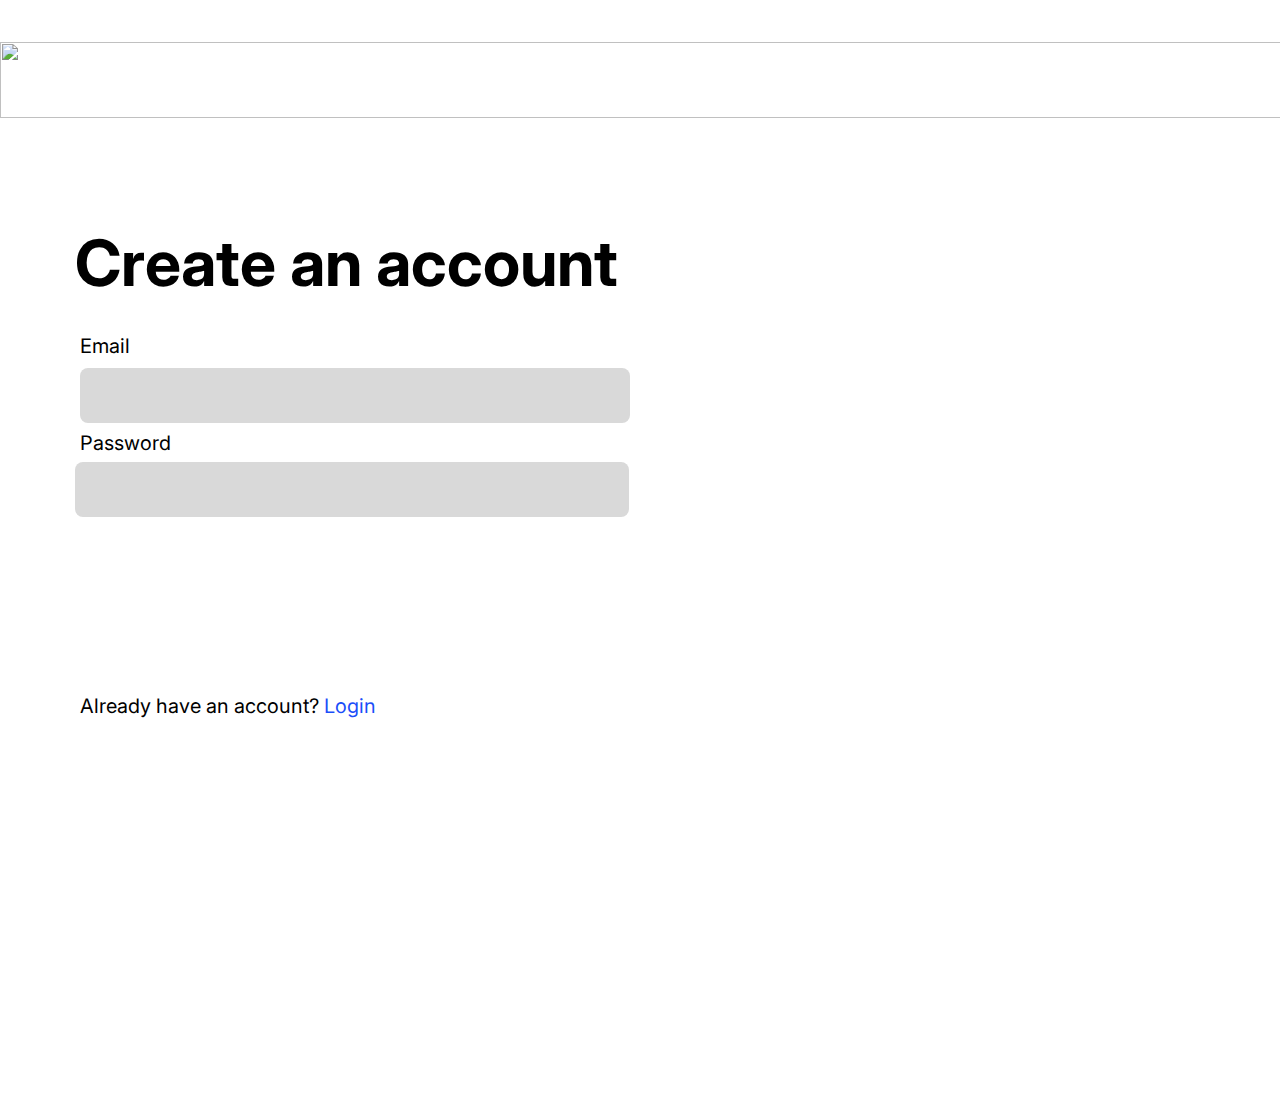
==== index.html @ 6c26e15f "Add files via upload" ====
<!DOCTYPE html>
<html>
  <head>
    <meta charset="utf-8" />
    <link rel="stylesheet" href="globals.css" />
    <link rel="stylesheet" href="styleguide.css" />
    <link rel="stylesheet" href="style.css" />
  </head>
  <body>
    <div class="sign-up-page">
      <img class="header" src="https://c.animaapp.com/o7zbR3n4/img/header.svg" />
      <div class="overlap-group"><div class="text-wrapper">Continue</div></div>
      <div class="div">Create an account</div>
      <div class="rectangle"></div>
      <div class="rectangle-2"></div>
      <div class="text-wrapper-2">Email</div>
      <div class="text-wrapper-3">Password</div>
      <p class="already-have-an">
        <span class="span">Already have an account? </span> <span class="text-wrapper-4">Login</span>
      </p>
    </div>
  </body>
</html>
---- globals.css ----
@import url("https://cdnjs.cloudflare.com/ajax/libs/meyer-reset/2.0/reset.min.css");
@import url("https://fonts.googleapis.com/css?family=Inter:400,700");
* {
  -webkit-font-smoothing: antialiased;
  box-sizing: border-box;
}
html,
body {
  margin: 0px;
  height: 100%;
}
/* a blue color as a generic focus style */
button:focus-visible {
  outline: 2px solid #4a90e2 !important;
  outline: -webkit-focus-ring-color auto 5px !important;
}
a {
  text-decoration: none;
}
---- styleguide.css ----
:root {
  --shape-corner-small: 8px;
}
---- style.css ----
.sign-up-page {
  position: relative;
  width: 1728px;
  height: 1117px;
  background-image: url(https://c.animaapp.com/o7zbR3n4/img/sign-up-page.png);
  background-size: cover;
  background-position: 50% 50%;
}

.sign-up-page .header {
  position: absolute;
  width: 1328px;
  height: 76px;
  top: 42px;
  left: 0;
}

.sign-up-page .overlap-group {
  position: absolute;
  width: 555px;
  height: 91px;
  top: 563px;
  left: 75px;
  background-image: url(https://c.animaapp.com/o7zbR3n4/img/rectangle-14.svg);
  background-size: 100% 100%;
}

.sign-up-page .text-wrapper {
  position: absolute;
  width: 137px;
  top: 25px;
  left: 207px;
  font-family: "Inter", Helvetica;
  font-weight: 400;
  color: #ffffff;
  font-size: 32px;
  letter-spacing: 0;
  line-height: normal;
}

.sign-up-page .div {
  position: absolute;
  width: 612px;
  top: 224px;
  left: 75px;
  font-family: "Inter", Helvetica;
  font-weight: 700;
  color: #000000;
  font-size: 64px;
  letter-spacing: 0;
  line-height: normal;
  white-space: nowrap;
}

.sign-up-page .rectangle {
  width: 550px;
  top: 368px;
  left: 80px;
  position: absolute;
  height: 55px;
  background-color: #d9d9d9;
  border-radius: var(--shape-corner-small);
}

.sign-up-page .rectangle-2 {
  width: 554px;
  top: 462px;
  left: 75px;
  position: absolute;
  height: 55px;
  background-color: #d9d9d9;
  border-radius: var(--shape-corner-small);
}

.sign-up-page .text-wrapper-2 {
  position: absolute;
  width: 51px;
  top: 334px;
  left: 80px;
  font-family: "Inter", Helvetica;
  font-weight: 400;
  color: #000000;
  font-size: 20px;
  letter-spacing: 0;
  line-height: normal;
  white-space: nowrap;
}

.sign-up-page .text-wrapper-3 {
  position: absolute;
  width: 227px;
  top: 431px;
  left: 80px;
  font-family: "Inter", Helvetica;
  font-weight: 400;
  color: #000000;
  font-size: 20px;
  letter-spacing: 0;
  line-height: normal;
}

.sign-up-page .already-have-an {
  position: absolute;
  width: 411px;
  top: 674px;
  left: 80px;
  font-family: "Inter", Helvetica;
  font-weight: 400;
  color: transparent;
  font-size: 20px;
  letter-spacing: 0;
  line-height: normal;
}

.sign-up-page .span {
  color: #000000;
}

.sign-up-page .text-wrapper-4 {
  color: #1b4ef9;
}
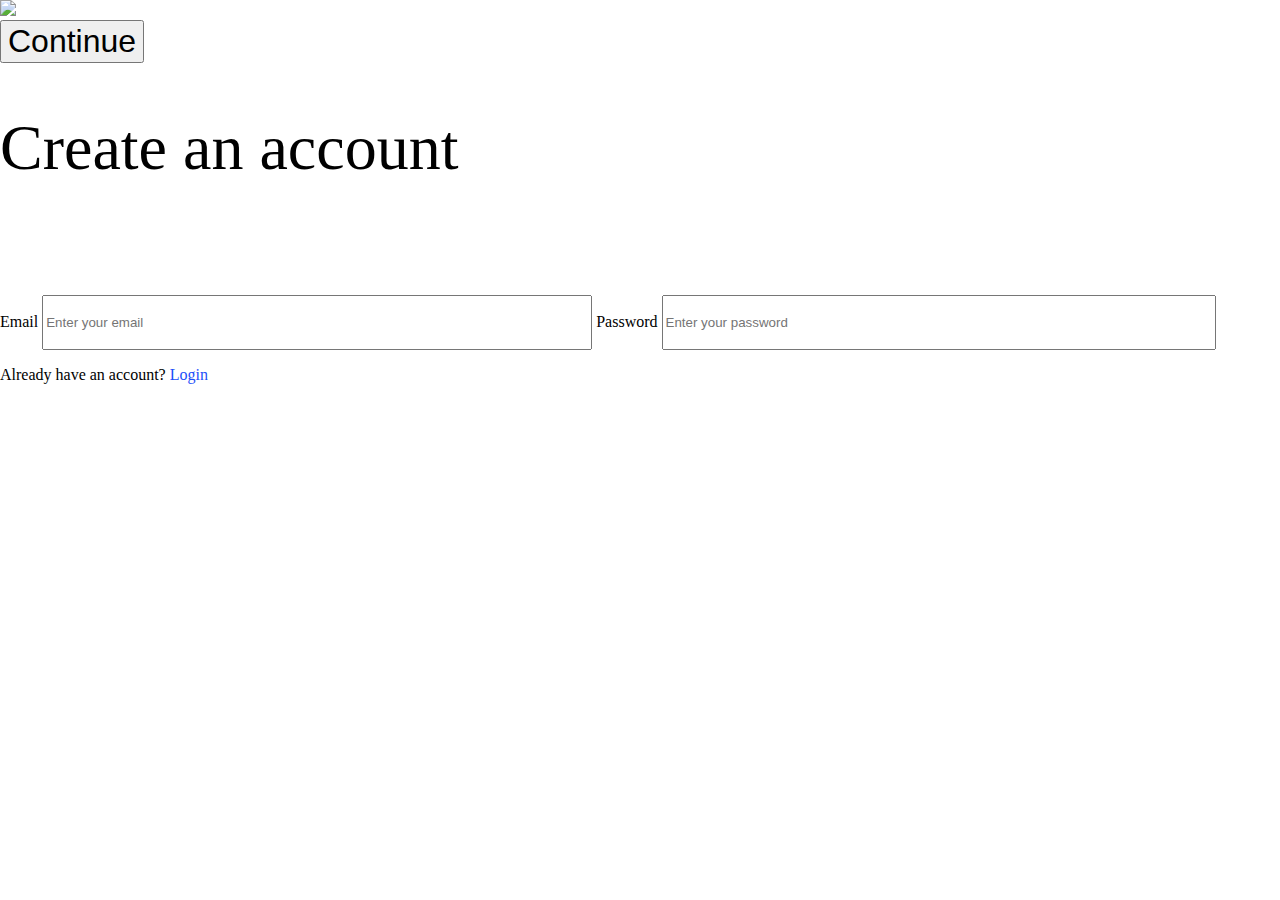
==== commit c0b32312: "Update index.html" ====
--- a/index.html
+++ b/index.html
@@ -9,12 +9,19 @@
   <body>
     <div class="sign-up-page">
       <img class="header" src="https://c.animaapp.com/o7zbR3n4/img/header.svg" />
-      <div class="overlap-group"><div class="text-wrapper">Continue</div></div>
+      <div class="overlap-group"><button type="submit" class="text-wrapper">Continue</button></div>
       <div class="div">Create an account</div>
       <div class="rectangle"></div>
       <div class="rectangle-2"></div>
-      <div class="text-wrapper-2">Email</div>
-      <div class="text-wrapper-3">Password</div>
+      
+      <!-- Email Input Field -->
+      <label for="email" class="text-wrapper-2">Email</label>
+      <input type="email" id="email" class="rectangle" placeholder="Enter your email" />
+      
+      <!-- Password Input Field -->
+      <label for="password" class="text-wrapper-3">Password</label>
+      <input type="password" id="password" class="rectangle-2" placeholder="Enter your password" />
+      
       <p class="already-have-an">
         <span class="span">Already have an account? </span> <span class="text-wrapper-4">Login</span>
       </p>
--- a/style.css
+++ b/style.css
@@ -1,121 +1,84 @@
-.sign-up-page {
-  position: relative;
-  width: 1728px;
-  height: 1117px;
-  background-image: url(https://c.animaapp.com/o7zbR3n4/img/sign-up-page.png);
-  background-size: cover;
-  background-position: 50% 50%;
-}
+/* General Styles */
+.position-relative { position: relative; }
+.position-absolute { position: absolute; }
+.flex-center { display: flex; align-items: center; justify-content: center; }
+.bg-cover { background-size: cover; background-position: 50% 50%; }
+.text-white { color: #ffffff; }
+.text-black { color: #000000; }
+.font-inter { font-family: "Inter", Helvetica; }
+.font-bold { font-weight: 700; }
+.font-medium { font-weight: 500; }
+.font-regular { font-weight: 400; }
+.font-size-20 { font-size: 20px; }
+.font-size-32 { font-size: 32px; }
+.font-size-48 { font-size: 48px; }
+.font-size-64 { font-size: 64px; }
+.bg-gray { background-color: #d9d9d9; }
+.bg-dark { background-color: #2e3234; }
+.bg-primary { background-color: #3a61ff; }
+.bg-blue { background-color: #1b4ef9; }
+.radius-small { border-radius: var(--shape-corner-small); }
+.radius-extra-small { border-radius: var(--shape-corner-extra-small); }
+.radius-medium { border-radius: var(--shape-corner-medium); }
 
-.sign-up-page .header {
-  position: absolute;
-  width: 1328px;
-  height: 76px;
-  top: 42px;
-  left: 0;
-}
+/* Page Containers */
+.page-container { width: 1728px; height: 1117px; }
+.page-overlap { overflow: hidden; }
+.page-header { width: 1328px; height: 76px; left: 0; }
 
-.sign-up-page .overlap-group {
-  position: absolute;
-  width: 555px;
-  height: 91px;
-  top: 563px;
-  left: 75px;
-  background-image: url(https://c.animaapp.com/o7zbR3n4/img/rectangle-14.svg);
-  background-size: 100% 100%;
-}
+/* Sign-Up Page */
+.sign-up-page { background-image: url(https://c.animaapp.com/o7zbR3n4/img/sign-up-page.png); }
+.sign-up-page .header { top: 42px; }
+.sign-up-page .overlap-group { top: 563px; left: 75px; width: 555px; height: 91px; background-image: url(https://c.animaapp.com/o7zbR3n4/img/rectangle-14.svg); }
+.sign-up-page .text-wrapper { top: 25px; left: 207px; font-size: 32px; }
+.sign-up-page .div { top: 224px; left: 75px; font-size: 64px; }
+.sign-up-page .rectangle { width: 550px; height: 55px; top: 368px; left: 80px; }
+.sign-up-page .rectangle-2 { width: 554px; height: 55px; top: 462px; left: 75px; }
+.sign-up-page .text-wrapper-2 { top: 334px; left: 80px; }
+.sign-up-page .text-wrapper-3 { top: 431px; left: 80px; }
+.sign-up-page .already-have-an { top: 674px; left: 80px; color: transparent; }
+.sign-up-page .span { color: #000; }
+.sign-up-page .text-wrapper-4 { color: #1b4ef9; }
 
-.sign-up-page .text-wrapper {
-  position: absolute;
-  width: 137px;
-  top: 25px;
-  left: 207px;
-  font-family: "Inter", Helvetica;
-  font-weight: 400;
-  color: #ffffff;
-  font-size: 32px;
-  letter-spacing: 0;
-  line-height: normal;
-}
+/* Send Verification Page */
+.send-verification { background-image: url(./img/send-verification-email-page.png); }
+.send-verification .overlap-group { top: 593px; left: 772px; width: 150px; height: 57px; }
+.send-verification .rectangle { top: 0; left: 0; }
+.send-verification .text-wrapper { top: 5px; left: 5px; text-align: center; font-size: 20px; }
+.send-verification .didn-t-receive-it { top: 650px; left: 700px; color: transparent; }
+.send-verification .text-wrapper-2 { color: #3033fe; }
+.send-verification .div { top: 466px; left: 539px; font-size: 48px; }
+.send-verification .p { top: 546px; left: 663px; }
 
-.sign-up-page .div {
-  position: absolute;
-  width: 612px;
-  top: 224px;
-  left: 75px;
-  font-family: "Inter", Helvetica;
-  font-weight: 700;
-  color: #000000;
-  font-size: 64px;
-  letter-spacing: 0;
-  line-height: normal;
-  white-space: nowrap;
-}
+/* Make Username Page */
+.make-username-page { background-image: url(https://c.animaapp.com/7qicUJ2d/img/make-username-page.png); }
+.make-username-page .overlap-group { top: -2087px; left: -4668px; }
+.make-username-page .img { width: 1475px; height: 872px; top: 168px; }
+.make-username-page .text-wrapper { top: 358px; left: 90px; font-size: 34px; }
+.make-username-page .div { top: 15px; left: 49px; }
 
-.sign-up-page .rectangle {
-  width: 550px;
-  top: 368px;
-  left: 80px;
-  position: absolute;
-  height: 55px;
-  background-color: #d9d9d9;
-  border-radius: var(--shape-corner-small);
-}
+/* API Key Page */
+.API-key-page { background-image: url(https://c.animaapp.com/sOAmejeW/img/api-key-page.png); }
+.API-key-page .overlap { top: 129px; left: -2px; width: 1787px; height: 988px; }
+.API-key-page .rectangle { width: 538px; height: 77px; top: 182px; left: 274px; }
+.API-key-page .text-wrapper { top: 38px; left: 255px; font-size: 48px; }
+.API-key-page .text-wrapper-3 { top: 107px; left: 267px; font-size: 24px; }
 
-.sign-up-page .rectangle-2 {
-  width: 554px;
-  top: 462px;
-  left: 75px;
-  position: absolute;
-  height: 55px;
-  background-color: #d9d9d9;
-  border-radius: var(--shape-corner-small);
-}
+/* User Homepage */
+.user-homepage .overlap-group { top: 536px; left: 874px; width: 191px; height: 61px; }
+.user-homepage .text-wrapper { top: 15px; left: 43px; font-size: 24px; }
+.user-homepage .frame { top: 60px; left: 0; width: 232px; height: 1057px; background-color: #2b3a45; }
 
-.sign-up-page .text-wrapper-2 {
-  position: absolute;
-  width: 51px;
-  top: 334px;
-  left: 80px;
-  font-family: "Inter", Helvetica;
-  font-weight: 400;
-  color: #000000;
-  font-size: 20px;
-  letter-spacing: 0;
-  line-height: normal;
-  white-space: nowrap;
-}
+/* Login Page */
+.login-page { background-color: #132341; }
+.login-page .overlap-group { top: 654px; left: 562px; width: 620px; height: 91px; background-image: url(https://c.animaapp.com/5TQy9Gky/img/rectangle-14.svg); }
+.login-page .text-wrapper { top: 19px; left: 263px; font-size: 36px; }
+.login-page .rectangle { width: 618px; height: 55px; top: 429px; left: 562px; }
+.login-page .text-wrapper-2 { top: 387px; left: 562px; }
 
-.sign-up-page .text-wrapper-3 {
-  position: absolute;
-  width: 227px;
-  top: 431px;
-  left: 80px;
-  font-family: "Inter", Helvetica;
-  font-weight: 400;
-  color: #000000;
-  font-size: 20px;
-  letter-spacing: 0;
-  line-height: normal;
-}
+/* Onboarding */
+.new-user-homepage { background-color: #eaeaea; }
+.new-user-homepage .div-wrapper { width: 188px; height: 54px; top: 28px; left: 22px; }
 
-.sign-up-page .already-have-an {
-  position: absolute;
-  width: 411px;
-  top: 674px;
-  left: 80px;
-  font-family: "Inter", Helvetica;
-  font-weight: 400;
-  color: transparent;
-  font-size: 20px;
-  letter-spacing: 0;
-  line-height: normal;
-}
-
-.sign-up-page .span {
-  color: #000000;
-}
-
-.sign-up-page .text-wrapper-4 {
-  color: #1b4ef9;
-}
+/* Icons & Miscellaneous */
+.icon-cog, .male-user, .img, .screenshot { object-fit: cover; }
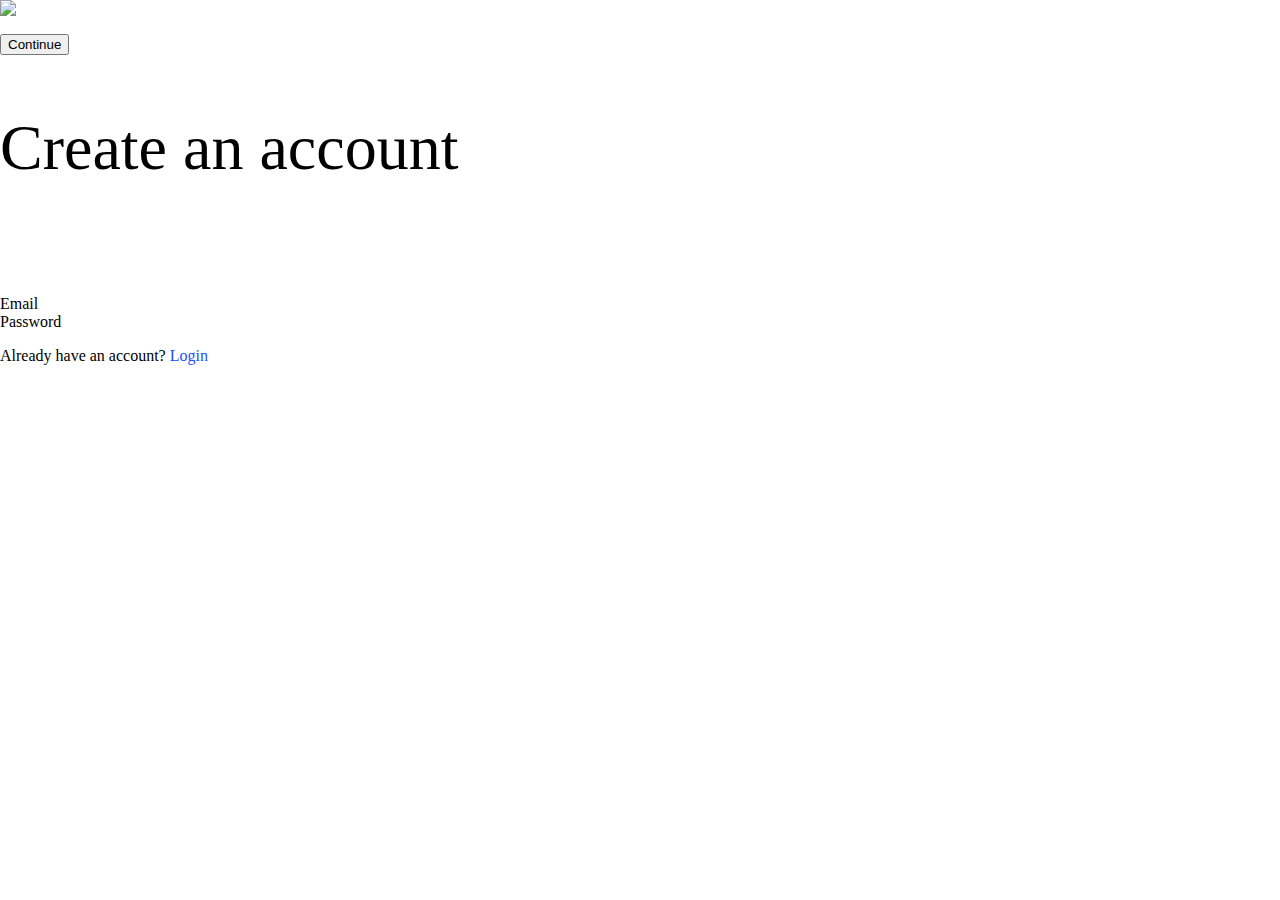
==== commit 811e4e41: "Update index.html" ====
--- a/index.html
+++ b/index.html
@@ -9,19 +9,12 @@
   <body>
     <div class="sign-up-page">
       <img class="header" src="https://c.animaapp.com/o7zbR3n4/img/header.svg" />
-      <div class="overlap-group"><button type="submit" class="text-wrapper">Continue</button></div>
+      <div class="overlap-group"><div class="text-wrapper"><button>Continue</button></div></div>
       <div class="div">Create an account</div>
       <div class="rectangle"></div>
       <div class="rectangle-2"></div>
-      
-      <!-- Email Input Field -->
-      <label for="email" class="text-wrapper-2">Email</label>
-      <input type="email" id="email" class="rectangle" placeholder="Enter your email" />
-      
-      <!-- Password Input Field -->
-      <label for="password" class="text-wrapper-3">Password</label>
-      <input type="password" id="password" class="rectangle-2" placeholder="Enter your password" />
-      
+      <div class="text-wrapper-2">Email</div>
+      <div class="text-wrapper-3">Password</div>
       <p class="already-have-an">
         <span class="span">Already have an account? </span> <span class="text-wrapper-4">Login</span>
       </p>
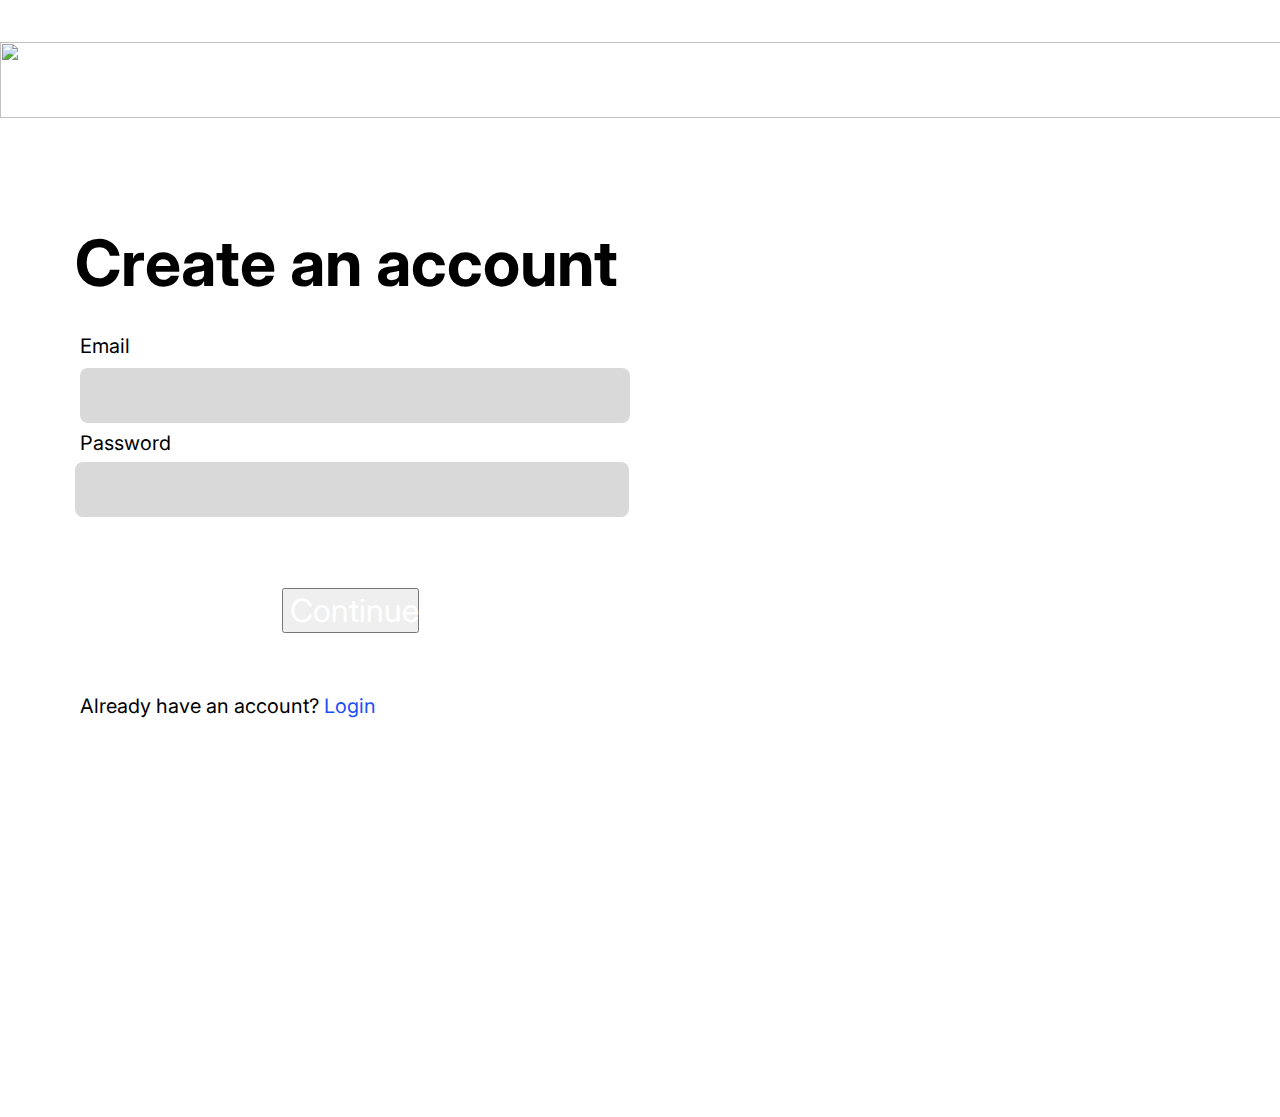
==== commit 009cc24c: "Update index.html" ====
--- a/index.html
+++ b/index.html
@@ -9,7 +9,9 @@
   <body>
     <div class="sign-up-page">
       <img class="header" src="https://c.animaapp.com/o7zbR3n4/img/header.svg" />
-      <div class="overlap-group"><div class="text-wrapper"><button>Continue</button></div></div>
+      <div class="overlap-group">
+        <button type="submit" class="text-wrapper">Continue</button>
+      </div>
       <div class="div">Create an account</div>
       <div class="rectangle"></div>
       <div class="rectangle-2"></div>
--- a/style.css
+++ b/style.css
@@ -1,84 +1,1090 @@
-/* General Styles */
-.position-relative { position: relative; }
-.position-absolute { position: absolute; }
-.flex-center { display: flex; align-items: center; justify-content: center; }
-.bg-cover { background-size: cover; background-position: 50% 50%; }
-.text-white { color: #ffffff; }
-.text-black { color: #000000; }
-.font-inter { font-family: "Inter", Helvetica; }
-.font-bold { font-weight: 700; }
-.font-medium { font-weight: 500; }
-.font-regular { font-weight: 400; }
-.font-size-20 { font-size: 20px; }
-.font-size-32 { font-size: 32px; }
-.font-size-48 { font-size: 48px; }
-.font-size-64 { font-size: 64px; }
-.bg-gray { background-color: #d9d9d9; }
-.bg-dark { background-color: #2e3234; }
-.bg-primary { background-color: #3a61ff; }
-.bg-blue { background-color: #1b4ef9; }
-.radius-small { border-radius: var(--shape-corner-small); }
-.radius-extra-small { border-radius: var(--shape-corner-extra-small); }
-.radius-medium { border-radius: var(--shape-corner-medium); }
-
-/* Page Containers */
-.page-container { width: 1728px; height: 1117px; }
-.page-overlap { overflow: hidden; }
-.page-header { width: 1328px; height: 76px; left: 0; }
-
-/* Sign-Up Page */
-.sign-up-page { background-image: url(https://c.animaapp.com/o7zbR3n4/img/sign-up-page.png); }
-.sign-up-page .header { top: 42px; }
-.sign-up-page .overlap-group { top: 563px; left: 75px; width: 555px; height: 91px; background-image: url(https://c.animaapp.com/o7zbR3n4/img/rectangle-14.svg); }
-.sign-up-page .text-wrapper { top: 25px; left: 207px; font-size: 32px; }
-.sign-up-page .div { top: 224px; left: 75px; font-size: 64px; }
-.sign-up-page .rectangle { width: 550px; height: 55px; top: 368px; left: 80px; }
-.sign-up-page .rectangle-2 { width: 554px; height: 55px; top: 462px; left: 75px; }
-.sign-up-page .text-wrapper-2 { top: 334px; left: 80px; }
-.sign-up-page .text-wrapper-3 { top: 431px; left: 80px; }
-.sign-up-page .already-have-an { top: 674px; left: 80px; color: transparent; }
-.sign-up-page .span { color: #000; }
-.sign-up-page .text-wrapper-4 { color: #1b4ef9; }
-
-/* Send Verification Page */
-.send-verification { background-image: url(./img/send-verification-email-page.png); }
-.send-verification .overlap-group { top: 593px; left: 772px; width: 150px; height: 57px; }
-.send-verification .rectangle { top: 0; left: 0; }
-.send-verification .text-wrapper { top: 5px; left: 5px; text-align: center; font-size: 20px; }
-.send-verification .didn-t-receive-it { top: 650px; left: 700px; color: transparent; }
-.send-verification .text-wrapper-2 { color: #3033fe; }
-.send-verification .div { top: 466px; left: 539px; font-size: 48px; }
-.send-verification .p { top: 546px; left: 663px; }
-
-/* Make Username Page */
-.make-username-page { background-image: url(https://c.animaapp.com/7qicUJ2d/img/make-username-page.png); }
-.make-username-page .overlap-group { top: -2087px; left: -4668px; }
-.make-username-page .img { width: 1475px; height: 872px; top: 168px; }
-.make-username-page .text-wrapper { top: 358px; left: 90px; font-size: 34px; }
-.make-username-page .div { top: 15px; left: 49px; }
-
-/* API Key Page */
-.API-key-page { background-image: url(https://c.animaapp.com/sOAmejeW/img/api-key-page.png); }
-.API-key-page .overlap { top: 129px; left: -2px; width: 1787px; height: 988px; }
-.API-key-page .rectangle { width: 538px; height: 77px; top: 182px; left: 274px; }
-.API-key-page .text-wrapper { top: 38px; left: 255px; font-size: 48px; }
-.API-key-page .text-wrapper-3 { top: 107px; left: 267px; font-size: 24px; }
-
-/* User Homepage */
-.user-homepage .overlap-group { top: 536px; left: 874px; width: 191px; height: 61px; }
-.user-homepage .text-wrapper { top: 15px; left: 43px; font-size: 24px; }
-.user-homepage .frame { top: 60px; left: 0; width: 232px; height: 1057px; background-color: #2b3a45; }
-
-/* Login Page */
-.login-page { background-color: #132341; }
-.login-page .overlap-group { top: 654px; left: 562px; width: 620px; height: 91px; background-image: url(https://c.animaapp.com/5TQy9Gky/img/rectangle-14.svg); }
-.login-page .text-wrapper { top: 19px; left: 263px; font-size: 36px; }
-.login-page .rectangle { width: 618px; height: 55px; top: 429px; left: 562px; }
-.login-page .text-wrapper-2 { top: 387px; left: 562px; }
-
+.sign-up-page {
+  position: relative;
+  width: 1728px;
+  height: 1117px;
+  background-image: url(https://c.animaapp.com/o7zbR3n4/img/sign-up-page.png);
+  background-size: cover;
+  background-position: 50% 50%;
+}
+
+.sign-up-page .header {
+  position: absolute;
+  width: 1328px;
+  height: 76px;
+  top: 42px;
+  left: 0;
+}
+
+.sign-up-page .overlap-group {
+  position: absolute;
+  width: 555px;
+  height: 91px;
+  top: 563px;
+  left: 75px;
+  background-image: url(https://c.animaapp.com/o7zbR3n4/img/rectangle-14.svg);
+  background-size: 100% 100%;
+}
+
+.sign-up-page .text-wrapper {
+  position: absolute;
+  width: 137px;
+  top: 25px;
+  left: 207px;
+  font-family: "Inter", Helvetica;
+  font-weight: 400;
+  color: #ffffff;
+  font-size: 32px;
+  letter-spacing: 0;
+  line-height: normal;
+}
+
+.sign-up-page .div {
+  position: absolute;
+  width: 612px;
+  top: 224px;
+  left: 75px;
+  font-family: "Inter", Helvetica;
+  font-weight: 700;
+  color: #000000;
+  font-size: 64px;
+  letter-spacing: 0;
+  line-height: normal;
+  white-space: nowrap;
+}
+
+.sign-up-page .rectangle {
+  width: 550px;
+  top: 368px;
+  left: 80px;
+  position: absolute;
+  height: 55px;
+  background-color: #d9d9d9;
+  border-radius: var(--shape-corner-small);
+}
+
+.sign-up-page .rectangle-2 {
+  width: 554px;
+  top: 462px;
+  left: 75px;
+  position: absolute;
+  height: 55px;
+  background-color: #d9d9d9;
+  border-radius: var(--shape-corner-small);
+}
+
+.sign-up-page .text-wrapper-2 {
+  position: absolute;
+  width: 51px;
+  top: 334px;
+  left: 80px;
+  font-family: "Inter", Helvetica;
+  font-weight: 400;
+  color: #000000;
+  font-size: 20px;
+  letter-spacing: 0;
+  line-height: normal;
+  white-space: nowrap;
+}
+
+.sign-up-page .text-wrapper-3 {
+  position: absolute;
+  width: 227px;
+  top: 431px;
+  left: 80px;
+  font-family: "Inter", Helvetica;
+  font-weight: 400;
+  color: #000000;
+  font-size: 20px;
+  letter-spacing: 0;
+  line-height: normal;
+}
+
+.sign-up-page .already-have-an {
+  position: absolute;
+  width: 411px;
+  top: 674px;
+  left: 80px;
+  font-family: "Inter", Helvetica;
+  font-weight: 400;
+  color: transparent;
+  font-size: 20px;
+  letter-spacing: 0;
+  line-height: normal;
+}
+
+.sign-up-page .span {
+  color: #000000;
+}
+
+.sign-up-page .text-wrapper-4 {
+  color: #1b4ef9;
+}
+
+/* ======================================================================== */
+
+.send-verification {
+  position: relative;
+  width: 1728px;
+  height: 1117px;
+  background-color: #ffffff;
+  overflow: hidden;
+  background-image: url(./img/send-verification-email-page.png);
+  background-size: cover;
+  background-position: 50% 50%;
+}
+
+.send-verification .overlap-group {
+  position: absolute;
+  width: 150px;
+  height: 57px;
+  top: 593px;
+  left: 772px;
+}
+
+.send-verification .rectangle {
+  position: absolute;
+  width: 150px;
+  height: 37px;
+  top: 0;
+  left: 0;
+  background-color: #d9d9d9;
+  border-radius: var(--shape-corner-small);
+}
+
+.send-verification .text-wrapper {
+  position: absolute;
+  width: 139px;
+  top: 5px;
+  left: 5px;
+  font-family: "Inter-Medium", Helvetica;
+  font-weight: 500;
+  color: #000000;
+  font-size: 20px;
+  text-align: center;
+  letter-spacing: 0;
+  line-height: normal;
+}
+
+.send-verification .didn-t-receive-it {
+  position: absolute;
+  top: 650px;
+  left: 700px;
+  font-family: "Inter-Regular", Helvetica;
+  font-weight: 400;
+  color: transparent;
+  font-size: 20px;
+  text-align: center;
+  letter-spacing: 0;
+  line-height: normal;
+  white-space: nowrap;
+}
+
+.send-verification .span {
+  color: #000000;
+}
+
+.send-verification .text-wrapper-2 {
+  color: #3033fe;
+}
+
+.send-verification .div {
+  position: absolute;
+  top: 466px;
+  left: 539px;
+  font-family: "Inter-Bold", Helvetica;
+  font-weight: 700;
+  color: #000000;
+  font-size: 48px;
+  letter-spacing: 0;
+  line-height: normal;
+}
+
+.send-verification .p {
+  position: absolute;
+  top: 546px;
+  left: 663px;
+  font-family: "Inter-Regular", Helvetica;
+  font-weight: 400;
+  color: #000000;
+  font-size: 20px;
+  letter-spacing: 0;
+  line-height: normal;
+  white-space: nowrap;
+}
+
+.send-verification .header {
+  position: absolute;
+  width: 1325px;
+  height: 76px;
+  top: 48px;
+  left: 0;
+}
+
+.send-verification .screenshot {
+  position: absolute;
+  width: 752px;
+  height: 743px;
+  top: -2087px;
+  left: -147px;
+  object-fit: cover;
+}
+
+/* ======================================================================== */
+
+.make-username-page {
+  position: relative;
+  width: 1728px;
+  height: 1117px;
+  overflow: hidden;
+  background-image: url(https://c.animaapp.com/7qicUJ2d/img/make-username-page.png);
+  background-size: cover;
+  background-position: 50% 50%;
+}
+
+.make-username-page .header {
+  position: absolute;
+  width: 1325px;
+  height: 76px;
+  top: 48px;
+  left: 0;
+}
+
+.make-username-page .overlap-group {
+  position: absolute;
+  width: 1475px;
+  height: 1040px;
+  top: -2087px;
+  left: -4668px;
+}
+
+.make-username-page .screenshot {
+  position: absolute;
+  width: 752px;
+  height: 743px;
+  top: 0;
+  left: 617px;
+  object-fit: cover;
+}
+
+.make-username-page .img {
+  position: absolute;
+  width: 1475px;
+  height: 872px;
+  top: 168px;
+  left: 0;
+  object-fit: cover;
+}
+
+.make-username-page .text-wrapper {
+  position: absolute;
+  top: 358px;
+  left: 90px;
+  font-family: "Inter", Helvetica;
+  font-weight: 500;
+  color: #000000;
+  font-size: 34px;
+  letter-spacing: 0;
+  line-height: normal;
+}
+
+.make-username-page .overlap {
+  position: absolute;
+  width: 260px;
+  height: 55px;
+  top: 424px;
+  left: 91px;
+  background-color: #eeeeee;
+}
+
+.make-username-page .div {
+  position: absolute;
+  top: 15px;
+  left: 49px;
+  font-family: "Inter", Helvetica;
+  font-weight: 400;
+  color: #808080;
+  font-size: 20px;
+  letter-spacing: 0;
+  line-height: normal;
+  white-space: nowrap;
+}
+
+.make-username-page .div-wrapper {
+  position: absolute;
+  width: 359px;
+  height: 91px;
+  top: 503px;
+  left: 60px;
+  background-image: url(https://c.animaapp.com/7qicUJ2d/img/rectangle-14.svg);
+  background-size: 100% 100%;
+}
+
+.make-username-page .text-wrapper-2 {
+  position: absolute;
+  width: 241px;
+  top: 23px;
+  left: 63px;
+  font-family: "Inter", Helvetica;
+  font-weight: 400;
+  color: #ffffff;
+  font-size: 36px;
+  text-align: center;
+  letter-spacing: 0;
+  line-height: normal;
+}
+
+/* ======================================================================== */
+
+.API-key-page {
+  position: relative;
+  width: 1783px;
+  height: 1117px;
+  background-color: #ffffff;
+  overflow: hidden;
+  background-image: url(https://c.animaapp.com/sOAmejeW/img/api-key-page.png);
+  background-size: cover;
+  background-position: 50% 50%;
+}
+
+.API-key-page .overlap {
+  position: absolute;
+  width: 1787px;
+  height: 988px;
+  top: 129px;
+  left: -2px;
+}
+
+.API-key-page .rectangle {
+  position: absolute;
+  width: 538px;
+  height: 77px;
+  top: 182px;
+  left: 274px;
+  background-color: #d9d9d9;
+  border-radius: var(--shape-corner-small);
+}
+
+.API-key-page .div {
+  position: absolute;
+  width: 237px;
+  height: 72px;
+  top: 293px;
+  left: 274px;
+  background-color: #2e3234;
+  border-radius: var(--shape-corner-small);
+}
+
+.API-key-page .text-wrapper {
+  position: absolute;
+  top: 38px;
+  left: 255px;
+  font-family: "Inter", Helvetica;
+  font-weight: 700;
+  color: #000000;
+  font-size: 48px;
+  letter-spacing: 0;
+  line-height: normal;
+}
+
+.API-key-page .name-secret-key {
+  position: absolute;
+  top: 190px;
+  left: 293px;
+  font-family: "Inter", Helvetica;
+  font-weight: 400;
+  color: #000000;
+  font-size: 20px;
+  letter-spacing: 0;
+  line-height: normal;
+  white-space: nowrap;
+}
+
+.API-key-page .null-null-null-null {
+  position: absolute;
+  top: 226px;
+  left: 302px;
+  font-family: "Inter", Helvetica;
+  font-weight: 700;
+  color: #000000;
+  font-size: 20px;
+  letter-spacing: 0;
+  line-height: normal;
+  white-space: nowrap;
+}
+
+.API-key-page .text-wrapper-2 {
+  position: absolute;
+  width: 182px;
+  top: 304px;
+  left: 302px;
+  font-family: "Inter", Helvetica;
+  font-weight: 500;
+  color: #ffffff;
+  font-size: 20px;
+  text-align: center;
+  letter-spacing: 0;
+  line-height: normal;
+}
+
+.API-key-page .text-wrapper-3 {
+  position: absolute;
+  top: 107px;
+  left: 267px;
+  font-family: "Inter", Helvetica;
+  font-weight: 700;
+  color: #000000;
+  font-size: 24px;
+  letter-spacing: 0;
+  line-height: normal;
+}
+
+.API-key-page .line {
+  position: absolute;
+  width: 519px;
+  height: 1px;
+  top: 220px;
+  left: 282px;
+  object-fit: cover;
+}
+
+.API-key-page .overlap-group-wrapper {
+  position: absolute;
+  width: 1787px;
+  height: 988px;
+  top: 0;
+  left: 0;
+}
+
+.API-key-page .overlap-group {
+  position: relative;
+  width: 1785px;
+  height: 988px;
+}
+
+.API-key-page .frame {
+  position: absolute;
+  width: 239px;
+  height: 988px;
+  top: 0;
+  left: 0;
+  background-color: #2e3134;
+}
+
+.API-key-page .rectangle-2 {
+  position: absolute;
+  width: 1586px;
+  height: 12px;
+  top: 0;
+  left: 199px;
+  background-color: #2e3234;
+}
+
+.API-key-page .rectangle-3 {
+  position: absolute;
+  width: 197px;
+  height: 54px;
+  top: 28px;
+  left: 16px;
+  background-color: #473aff;
+  border-radius: var(--shape-corner-small);
+}
+
+.API-key-page .text-wrapper-4 {
+  position: absolute;
+  top: 43px;
+  left: 33px;
+  font-family: "Inter", Helvetica;
+  font-weight: 500;
+  color: #ffffff;
+  font-size: 20px;
+  letter-spacing: 0;
+  line-height: normal;
+  white-space: nowrap;
+}
+
+.API-key-page .header {
+  position: absolute;
+  width: 1278px;
+  height: 76px;
+  top: 18px;
+  left: 0;
+}
+
+.API-key-page .screenshot {
+  position: absolute;
+  width: 752px;
+  height: 743px;
+  top: -2021px;
+  left: -8051px;
+  object-fit: cover;
+}
+
+/* ======================================================================== */
+
+.user-homepage {
+  width: 1718px;
+  height: 1111px;
+  background-color: #eaeaea;
+  overflow: hidden;
+}
+
+.user-homepage .overlap {
+  position: relative;
+  width: 1728px;
+  height: 1117px;
+}
+
+.user-homepage .overlap-group {
+  position: absolute;
+  width: 191px;
+  height: 61px;
+  top: 536px;
+  left: 874px;
+  background-color: #3a61ff;
+  border-radius: var(--shape-corner-small);
+}
+
+.user-homepage .text-wrapper {
+  position: absolute;
+  width: 106px;
+  top: 15px;
+  left: 43px;
+  font-family: "Inter", Helvetica;
+  font-weight: 600;
+  color: #ffffff;
+  font-size: 24px;
+  text-align: center;
+  letter-spacing: 0;
+  line-height: normal;
+}
+
+.user-homepage .div {
+  position: absolute;
+  width: 1728px;
+  height: 1117px;
+  top: 0;
+  left: 0;
+}
+
+.user-homepage .frame {
+  position: absolute;
+  width: 232px;
+  height: 1057px;
+  top: 60px;
+  left: 0;
+  background-color: #2b3a45;
+  overflow: hidden;
+}
+
+.user-homepage .div-wrapper {
+  position: absolute;
+  width: 188px;
+  height: 54px;
+  top: 28px;
+  left: 23px;
+  background-color: #d9d9d9;
+  border-radius: var(--shape-corner-small);
+}
+
+.user-homepage .text-wrapper-2 {
+  position: absolute;
+  top: 14px;
+  left: 10px;
+  font-family: "Inter", Helvetica;
+  font-weight: 500;
+  color: #000000;
+  font-size: 20px;
+  letter-spacing: 0;
+  line-height: normal;
+  white-space: nowrap;
+}
+
+.user-homepage .rectangle {
+  position: absolute;
+  width: 179px;
+  height: 54px;
+  top: -2064px;
+  left: -10379px;
+}
+
+.user-homepage .frame-2 {
+  position: absolute;
+  width: 1654px;
+  height: 5px;
+  top: 60px;
+  left: 74px;
+  background-color: #2b3a45;
+}
+
+.user-homepage .header {
+  position: absolute;
+  width: 1246px;
+  height: 61px;
+  top: 0;
+  left: 0;
+}
+
+.user-homepage .frame-3 {
+  display: inline-flex;
+  align-items: center;
+  gap: 47px;
+  position: absolute;
+  top: 8px;
+  left: 1563px;
+}
+
+.user-homepage .icon-cog {
+  position: relative;
+  width: 32.93px;
+  height: 30px;
+}
+
+.user-homepage .male-user {
+  position: relative;
+  width: 40px;
+  height: 40px;
+}
+
+.user-homepage .rectangle-2 {
+  position: absolute;
+  width: 1346px;
+  height: 313px;
+  top: 186px;
+  left: 297px;
+  background-color: #ffffff;
+  border-radius: var(--shape-corner-small);
+}
+
+.user-homepage .text-wrapper-3 {
+  position: absolute;
+  width: 137px;
+  top: 121px;
+  left: 901px;
+  font-family: "Inter", Helvetica;
+  font-weight: 600;
+  color: #000000;
+  font-size: 40px;
+  text-align: center;
+  letter-spacing: 0;
+  line-height: normal;
+  white-space: nowrap;
+}
+
+.user-homepage .rectangle-3 {
+  position: absolute;
+  width: 1346px;
+  height: 413px;
+  top: 635px;
+  left: 297px;
+  background-color: #ffffff;
+  border-radius: var(--shape-corner-small);
+}
+
+/* ======================================================================== */
+/* ======================================================================== */
+/* ======================================================================== */
+
+.front-page {
+  position: relative;
+  width: 1728px;
+  height: 1117px;
+  background-color: #ffffff;
+}
+
+.front-page .overlap {
+  position: absolute;
+  width: 151px;
+  height: 58px;
+  top: 35px;
+  left: 1524px;
+}
+
+.front-page .rectangle {
+  position: absolute;
+  width: 151px;
+  height: 56px;
+  top: 0;
+  left: 0;
+  background-color: #3d82f1;
+  border-radius: var(--shape-corner-small);
+}
+
+.front-page .text-wrapper {
+  position: absolute;
+  width: 124px;
+  top: 6px;
+  left: 27px;
+  font-family: "Inter", Helvetica;
+  font-weight: 400;
+  color: #ffffff;
+  font-size: 32px;
+  letter-spacing: 0;
+  line-height: normal;
+}
+
+.front-page .overlap-group {
+  position: absolute;
+  width: 232px;
+  height: 91px;
+  top: 605px;
+  left: 290px;
+  background-color: #3d61f1;
+  border-radius: 20px;
+}
+
+.front-page .div {
+  position: absolute;
+  top: 19px;
+  left: 49px;
+  font-family: "Inter", Helvetica;
+  font-weight: 400;
+  color: #ffffff;
+  font-size: 36px;
+  letter-spacing: 0;
+  line-height: normal;
+}
+
+.front-page .p {
+  position: absolute;
+  width: 674px;
+  top: 289px;
+  left: 136px;
+  font-family: "Inter", Helvetica;
+  font-weight: 400;
+  color: #0800ff;
+  font-size: 64px;
+  letter-spacing: 0;
+  line-height: normal;
+}
+
+.front-page .img {
+  position: absolute;
+  width: 830px;
+  height: 830px;
+  top: 95px;
+  left: 814px;
+}
+
+.front-page .header {
+  position: absolute;
+  width: 1303px;
+  height: 76px;
+  top: 19px;
+  left: 0;
+}
+
+/* ======================================================================== */
+
+.login-page {
+  position: relative;
+  width: 1728px;
+  height: 1117px;
+  background-color: #132341;
+}
+
+.login-page .overlap-group {
+  position: absolute;
+  width: 620px;
+  height: 91px;
+  top: 654px;
+  left: 562px;
+  background-image: url(https://c.animaapp.com/5TQy9Gky/img/rectangle-14.svg);
+  background-size: 100% 100%;
+}
+
+.login-page .text-wrapper {
+  position: absolute;
+  top: 19px;
+  left: 263px;
+  font-family: "Inter", Helvetica;
+  font-weight: 400;
+  color: #ffffff;
+  font-size: 36px;
+  letter-spacing: 0;
+  line-height: normal;
+}
+
+.login-page .div {
+  position: absolute;
+  top: 175px;
+  left: 796px;
+  font-family: "Inter", Helvetica;
+  font-weight: 400;
+  color: #ffffff;
+  font-size: 48px;
+  letter-spacing: 0;
+  line-height: normal;
+}
+
+.login-page .rectangle {
+  top: 429px;
+  position: absolute;
+  width: 618px;
+  height: 55px;
+  left: 562px;
+  background-color: #d9d9d9;
+}
+
+.login-page .rectangle-2 {
+  top: 541px;
+  position: absolute;
+  width: 618px;
+  height: 55px;
+  left: 562px;
+  background-color: #d9d9d9;
+}
+
+.login-page .text-wrapper-2 {
+  position: absolute;
+  top: 387px;
+  left: 562px;
+  font-family: "Inter", Helvetica;
+  font-weight: 400;
+  color: #ffffff;
+  font-size: 20px;
+  letter-spacing: 0;
+  line-height: normal;
+  white-space: nowrap;
+}
+
+.login-page .text-wrapper-3 {
+  position: absolute;
+  width: 227px;
+  top: 505px;
+  left: 562px;
+  font-family: "Inter", Helvetica;
+  font-weight: 400;
+  color: #ffffff;
+  font-size: 20px;
+  letter-spacing: 0;
+  line-height: normal;
+}
+
+.login-page .text-wrapper-4 {
+  position: absolute;
+  top: 249px;
+  left: 525px;
+  font-family: "Inter", Helvetica;
+  font-weight: 400;
+  color: #ffffff;
+  font-size: 96px;
+  letter-spacing: 0;
+  line-height: normal;
+}
+
+.login-page .text-wrapper-5 {
+  position: absolute;
+  top: 780px;
+  left: 643px;
+  font-family: "Inter", Helvetica;
+  font-weight: 400;
+  color: #ffffff;
+  font-size: 20px;
+  letter-spacing: 0;
+  line-height: normal;
+  white-space: nowrap;
+}
+
+.login-page .text-wrapper-6 {
+  position: absolute;
+  top: 780px;
+  left: 872px;
+  font-family: "Inter", Helvetica;
+  font-weight: 400;
+  color: #ffffff;
+  font-size: 20px;
+  letter-spacing: 0;
+  line-height: normal;
+  white-space: nowrap;
+}
+
+.login-page .ellipse {
+  position: absolute;
+  width: 13px;
+  height: 13px;
+  top: 788px;
+  left: 836px;
+  background-color: #d9d9d9;
+  border-radius: 6.5px;
+  mix-blend-mode: color-dodge;
+}
+
+.login-page .header {
+  position: absolute;
+  width: 1311px;
+  height: 76px;
+  top: 33px;
+  left: 0;
+}
+
+
+/* ======================================================================== */
 /* Onboarding */
-.new-user-homepage { background-color: #eaeaea; }
-.new-user-homepage .div-wrapper { width: 188px; height: 54px; top: 28px; left: 22px; }
-
-/* Icons & Miscellaneous */
-.icon-cog, .male-user, .img, .screenshot { object-fit: cover; }
+
+.new-user-homepage {
+  width: 1728px;
+  height: 1117px;
+  background-color: #eaeaea;
+}
+
+.new-user-homepage .overlap {
+  position: relative;
+  height: 1117px;
+}
+
+.new-user-homepage .overlap-group {
+  position: absolute;
+  width: 1728px;
+  height: 1117px;
+  top: 0;
+  left: 0;
+}
+
+.new-user-homepage .frame {
+  position: absolute;
+  width: 232px;
+  height: 1057px;
+  top: 60px;
+  left: 0;
+  background-color: #2e3134;
+  overflow: hidden;
+}
+
+.new-user-homepage .div-wrapper {
+  position: absolute;
+  width: 188px;
+  height: 54px;
+  top: 28px;
+  left: 22px;
+  background-color: #d9d9d9;
+  border-radius: var(--shape-corner-small);
+}
+
+.new-user-homepage .text-wrapper {
+  position: absolute;
+  top: 14px;
+  left: 11px;
+  font-family: "Inter", Helvetica;
+  font-weight: 400;
+  color: #020202;
+  font-size: 20px;
+  letter-spacing: 0;
+  line-height: normal;
+  white-space: nowrap;
+}
+
+.new-user-homepage .rectangle {
+  position: absolute;
+  width: 179px;
+  height: 54px;
+  top: -2058px;
+  left: -6518px;
+}
+
+.new-user-homepage .div {
+  position: absolute;
+  width: 1654px;
+  height: 5px;
+  top: 60px;
+  left: 74px;
+  background-color: #2b3a45;
+}
+
+.new-user-homepage .header {
+  position: absolute;
+  width: 1246px;
+  height: 61px;
+  top: 0;
+  left: 0;
+}
+
+.new-user-homepage .rectangle-2 {
+  position: absolute;
+  width: 205px;
+  height: 57px;
+  top: 644px;
+  left: 864px;
+  background-color: #d9d9d9;
+  border-radius: var(--shape-corner-extra-small);
+}
+
+.new-user-homepage .text-wrapper-2 {
+  position: absolute;
+  top: 660px;
+  left: 882px;
+  font-family: "Inter", Helvetica;
+  font-weight: 700;
+  color: #1947ef;
+  font-size: 20px;
+  letter-spacing: 0;
+  line-height: normal;
+  white-space: nowrap;
+}
+
+.new-user-homepage .img {
+  position: absolute;
+  width: 1495px;
+  height: 1052px;
+  top: 65px;
+  left: 233px;
+}
+
+.new-user-homepage .group {
+  position: absolute;
+  width: 469px;
+  height: 416px;
+  top: 381px;
+  left: 735px;
+}
+
+.new-user-homepage .welcome-to-cloverai-wrapper {
+  position: relative;
+  width: 467px;
+  height: 416px;
+  background-color: #2a2a2d;
+  border-radius: var(--shape-corner-medium);
+}
+
+.new-user-homepage .welcome-to-cloverai {
+  position: absolute;
+  width: 411px;
+  top: 72px;
+  left: 43px;
+  font-family: "Inter", Helvetica;
+  font-weight: 600;
+  color: #ffffff;
+  font-size: 24px;
+  letter-spacing: 0;
+  line-height: normal;
+}
+
+.new-user-homepage .arrow {
+  position: absolute;
+  width: 564px;
+  height: 356px;
+  top: 158px;
+  left: 157px;
+}
+
+.new-user-homepage .frame-2 {
+  display: inline-flex;
+  align-items: center;
+  gap: 47px;
+  position: absolute;
+  top: 8px;
+  left: 1563px;
+}
+
+.new-user-homepage .icon-cog {
+  position: relative;
+  width: 32.93px;
+  height: 30px;
+}
+
+.new-user-homepage .male-user {
+  position: relative;
+  width: 40px;
+  height: 40px;
+}
+
+/* ======================================================================== */
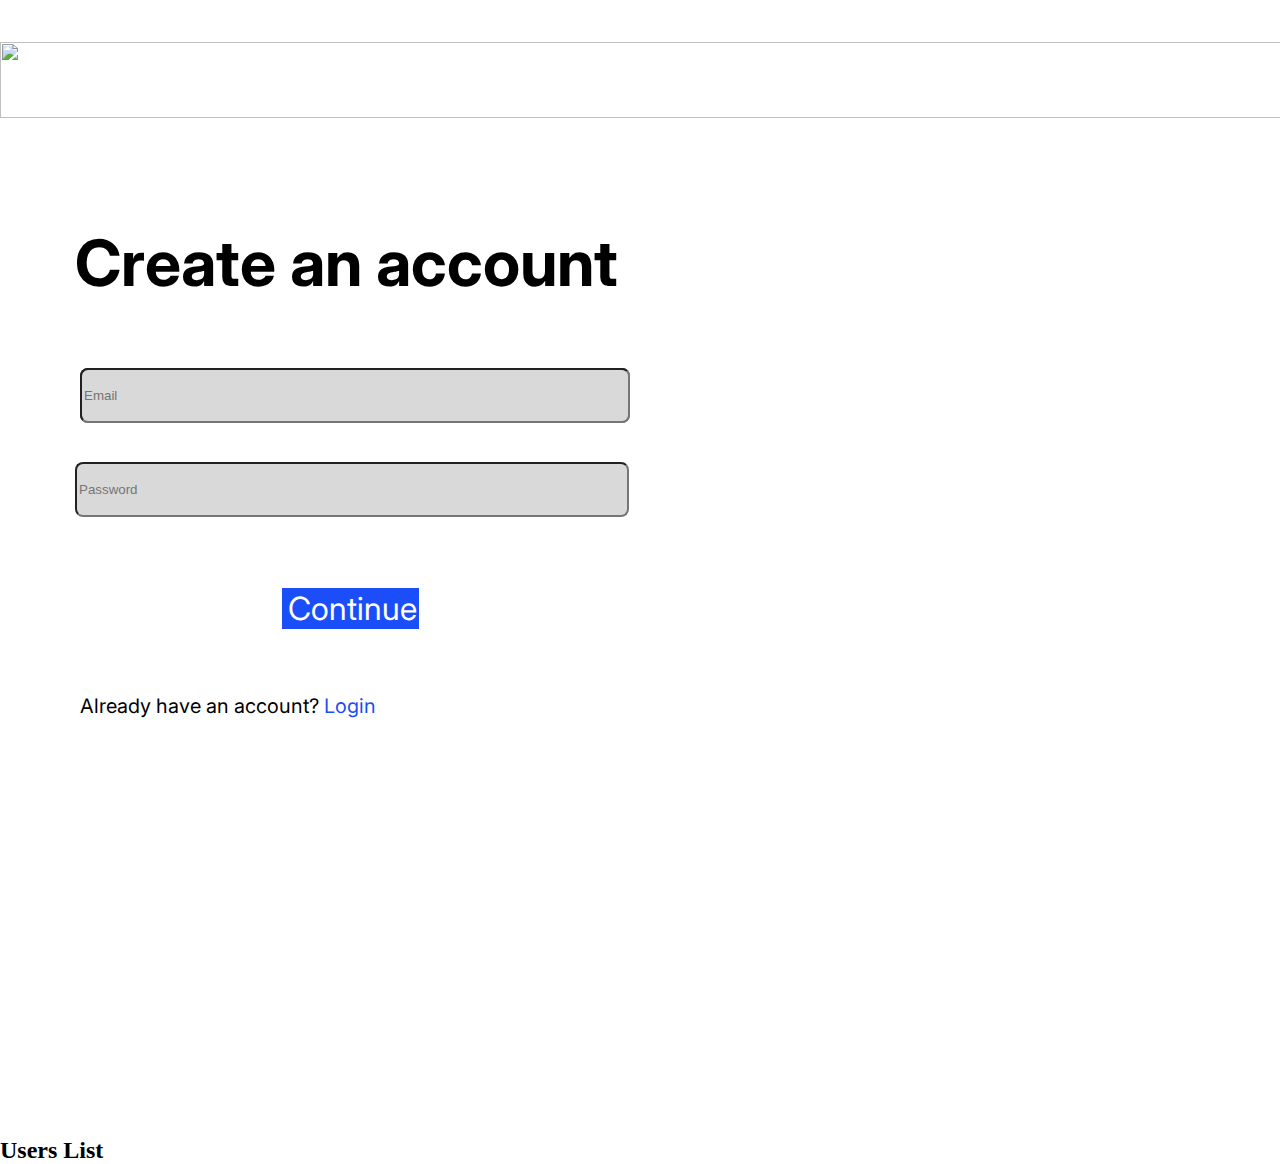
==== commit 55623789: "Rename index_n.html to index.html" ====
--- a/index.html
+++ b/index.html
@@ -2,24 +2,85 @@
 <html>
   <head>
     <meta charset="utf-8" />
+    <meta name="viewport" content="width=device-width, initial-scale=1.0">
+    <title>User Management CloverAI</title>
     <link rel="stylesheet" href="globals.css" />
     <link rel="stylesheet" href="styleguide.css" />
     <link rel="stylesheet" href="style.css" />
+    <script>
+      // Fetch and display users
+      function fetchUsers() {
+        fetch('http://localhost:3000/users') // Replace with your actual PostgREST URL
+          .then(response => response.json())
+          .then(users => {
+            let userList = document.getElementById('userList');
+            userList.innerHTML = '';
+            users.forEach(user => {
+              let li = document.createElement('li');
+              li.textContent = user.username + ' (' + user.email + ')';
+              userList.appendChild(li);
+            });
+          });
+      }
+
+      function addUser(event) {
+        event.preventDefault();
+        
+        // Get form data
+        let username = document.getElementById('signup-username').value;
+        let email = document.getElementById('signup-email').value;
+        let password = document.getElementById('signup-password').value;
+      
+        // Send a POST request to add the user
+        fetch('http://localhost:3000/users', {
+          method: 'POST',
+          headers: { 'Content-Type': 'application/json' },
+          body: JSON.stringify({ 
+            username: username, 
+            email: email, 
+            password_hash: password // Simplified for now
+          })
+        })
+        /*.then(response => {
+          if (!response.ok) {
+            throw new Error(`HTTP error! status: ${response.status}`);
+          }
+          return response.json();
+        })*/
+        .then(() => {
+          fetchUsers(); // Refresh the user list after adding
+          
+          // Clear form fields
+          document.getElementById('signup-username').value = '';
+          document.getElementById('signup-email').value = '';
+          document.getElementById('signup-password').value = '';
+        })
+        .catch(error => console.error('Error:', error));
+      }
+    </script>
   </head>
   <body>
+    <!-- CloverAI Header and Sign-Up Form -->
     <div class="sign-up-page">
       <img class="header" src="https://c.animaapp.com/o7zbR3n4/img/header.svg" />
       <div class="overlap-group">
-        <button type="submit" class="text-wrapper">Continue</button>
+        <button type="button" class="text-wrapper" onclick="addUser(event)">Continue</button>
       </div>
       <div class="div">Create an account</div>
-      <div class="rectangle"></div>
-      <div class="rectangle-2"></div>
-      <div class="text-wrapper-2">Email</div>
-      <div class="text-wrapper-3">Password</div>
+      <!-- Add Username, Email, and Password inputs -->
+      <input type="text" id="signup-username" class="rectangle" placeholder="Username" required />
+      <input type="email" id="signup-email" class="rectangle" placeholder="Email" required />
+      <input type="password" id="signup-password" class="rectangle-2" placeholder="Password" required />
       <p class="already-have-an">
-        <span class="span">Already have an account? </span> <span class="text-wrapper-4">Login</span>
+        <span class="span">Already have an account? </span>
+        <span class="text-wrapper-4">Login</span>
       </p>
+    </div>
+    
+    <!-- Users List Section -->
+    <div>
+      <h2>Users List</h2>
+      <ul id="userList"></ul>
     </div>
   </body>
 </html>
--- a/style.css
+++ b/style.css
@@ -26,6 +26,8 @@
 }
 
 .sign-up-page .text-wrapper {
+  background-color: #1b4ef9;
+  border: none;
   position: absolute;
   width: 137px;
   top: 25px;
